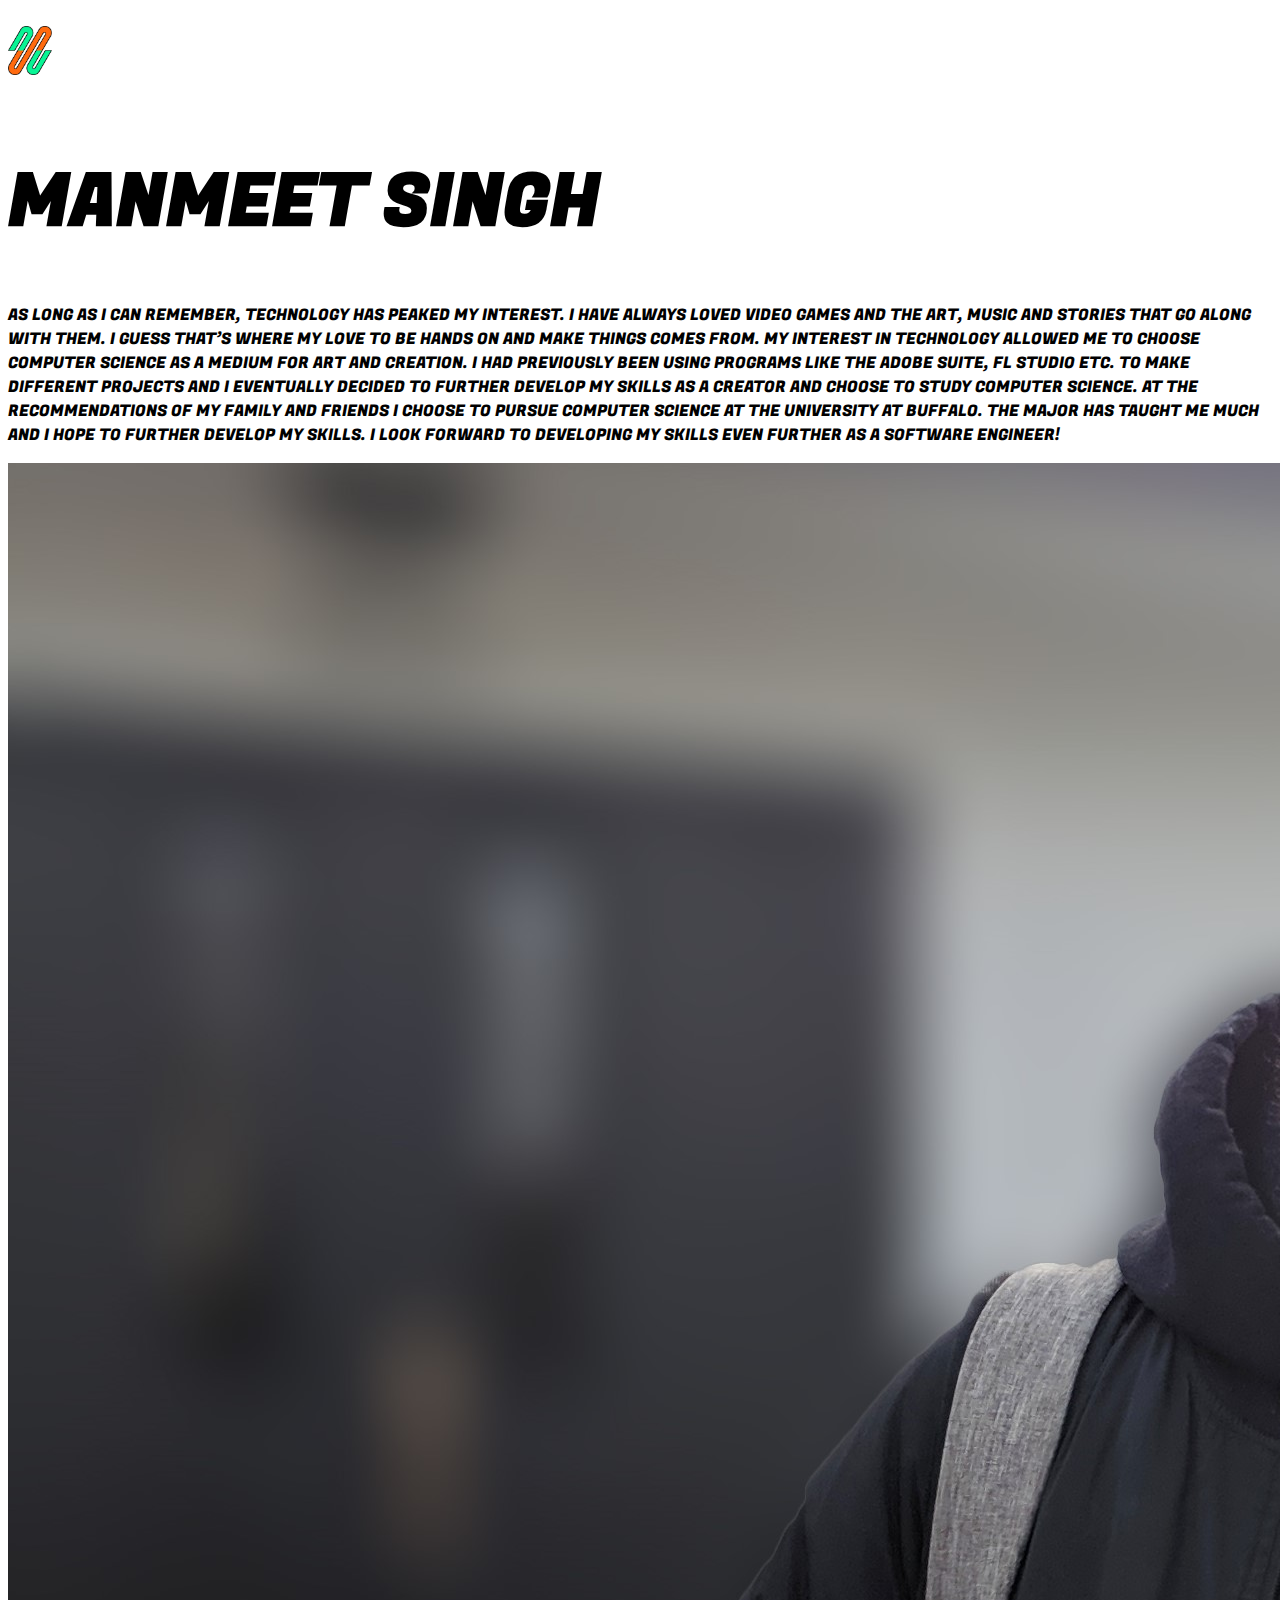
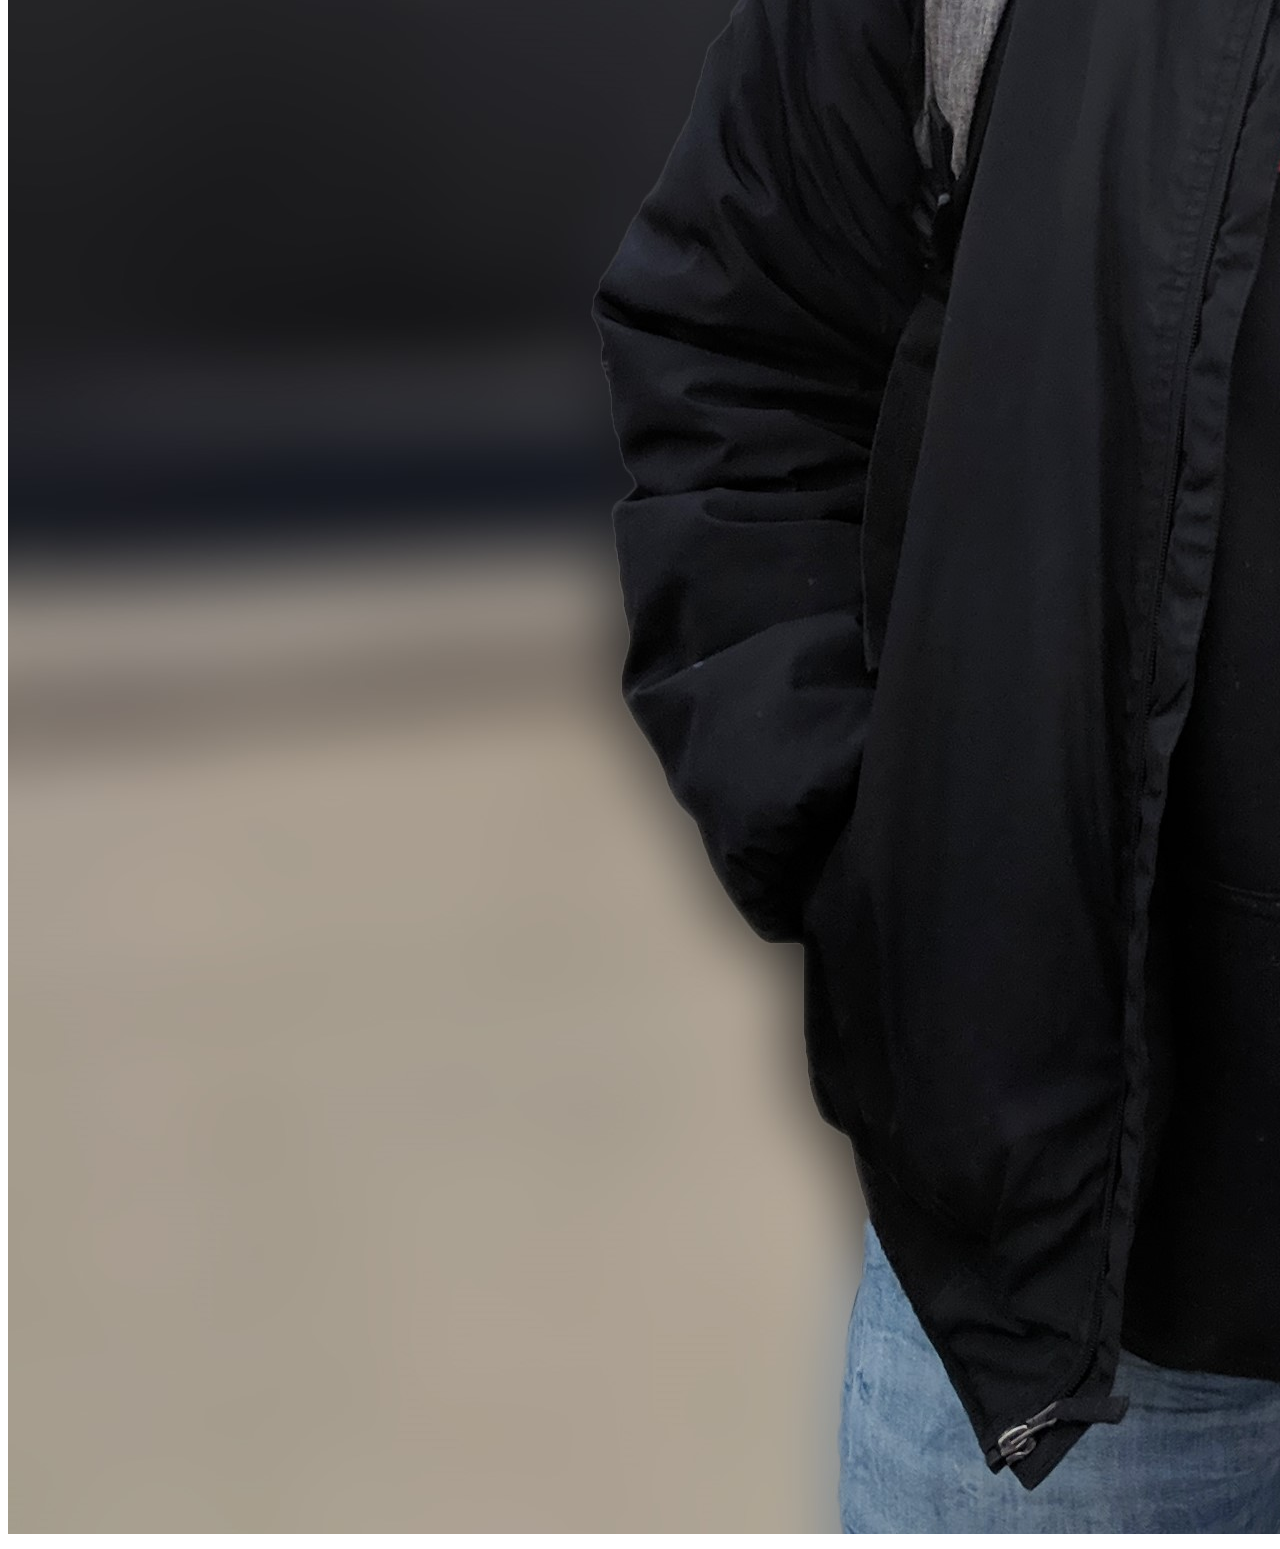
==== about.html @ 2faa0e52 "Updated Website" ====
<!doctype html>
<html lang="en">

<head>
    <title>Hey There!</title>
    <!-- Required meta tags -->
    <meta charset="utf-8">
    <meta name="viewport" content="width=device-width, initial-scale=1">

    <link rel="icon" type="image/png" href="assets/img/Logo.png">


    <!-- Bootstrap CSS -->
    <link href="https://cdn.jsdelivr.net/npm/bootstrap@5.0.0-beta2/dist/css/bootstrap.min.css" rel="stylesheet"
        integrity="sha384-BmbxuPwQa2lc/FVzBcNJ7UAyJxM6wuqIj61tLrc4wSX0szH/Ev+nYRRuWlolflfl" crossorigin="anonymous">
    <!-- Fonts -->
    <link rel="preconnect" href="https://fonts.gstatic.com">
    <link href="https://fonts.googleapis.com/css2?family=Fugaz+One&display=swap" rel="stylesheet">
    <link rel="stylesheet" href="assets/css/styles.css">
</head>

<body>
    <div class="container d-flex flex-column min-vh-100 justify-content-center align-items-center">
        <div class="row name">
            <img href="/index.html" src="/assets/img/Logo.png" alt="" class="backLogo">
            <a href="/index.html" class="col">
                <h1>manmeet singh</h1>
            </a>
        </div>
<!-- d-flex flex-column justify-content-center align-items-center -->
        <div class="row abt">
            <div class="col-sm d-flex align-items-center">
                <p class="about">As long as I can remember, technology has peaked my interest. I have always loved video games and the art, music and
                stories that go along with them. I guess that’s where my love to be hands on and make things comes from. My interest in
                technology allowed me to choose computer science as a medium for art and creation. I had previously been using programs
                like the Adobe Suite, FL Studio etc. to make different projects and I eventually decided to further develop my skills as
                a creator and choose to study Computer Science. At the recommendations of my family and friends I choose to pursue
                computer science at the University at Buffalo. The major has taught me much and I hope to further develop my skills. I
                look forward to developing my skills even further as a software engineer!</p>
            </div>
            <div class="col-sm profileDiv">
                <img src="/assets/img/profile.jpg" alt="" class="img-fluid rounded mx-auto d-block profile">
            </div>
        </div>
    </div>

    <!-- Optional JavaScript -->
    <!-- jQuery first, then Popper.js, then Bootstrap JS -->
    <script src="https://cdn.jsdelivr.net/npm/bootstrap@5.0.0-beta2/dist/js/bootstrap.bundle.min.js"
        integrity="sha384-b5kHyXgcpbZJO/tY9Ul7kGkf1S0CWuKcCD38l8YkeH8z8QjE0GmW1gYU5S9FOnJ0"
        crossorigin="anonymous"></script>
</body>

</html>
---- assets/css/styles.css ----
body {
  font-family: "Fugaz One", cursive;
  color: black;
  text-transform: uppercase;
  background: url(/assets/img/17.jpg) no-repeat center center fixed;
  background-size: cover;
  -webkit-background-size: cover;
  -moz-background-size: cover;
  -o-background-size: cover;
}

@media screen and (min-width: 501px) {
  a {
    color: black;
    font-size: 36px;
    text-decoration: none;
  }

  a:hover {
    color: #ff6a0f;
  }

  .name {
    z-index: 1;
    color: black;
    font-size: 64px;
    align-self: flex-start;
  }

  .name:hover {
    color: #09f495;
    cursor: pointer;
  }

  .logo {
    -webkit-animation: rotate-90-ccw 20s cubic-bezier(0.68, -0.55, 0.265, 1.55)
      infinite alternate both;
    animation: rotate-90-ccw 20s cubic-bezier(0.68, -0.55, 0.265, 1.55) infinite
      alternate both;
  }

  .linkList {
    align-self: flex-end;
  }

  .backLogo {
    width: 44px;
    height: 49px;
    padding-left: 0%;
    padding-right: 0%;
  }

  /* .profile {
  width: 50%;
} */

  .recOrange {
    width: 392px;
    height: 111px;
    background: #ff6a0f;
  }

  .recTeal {
    width: 392px;
    height: 111px;
    background: #09f495;
  }

  /* ----------------------------------------------
 * Generated by Animista on 2021-2-25 17:25:44
 * Licensed under FreeBSD License.
 * See http://animista.net/license for more info. 
 * w: http://animista.net, t: @cssanimista
 * ---------------------------------------------- */

  /**
 * ----------------------------------------
 * animation rotate-90-ccw
 * ----------------------------------------
 */
  @-webkit-keyframes rotate-90-ccw {
    0% {
      -webkit-transform: rotate(0);
      transform: rotate(0);
    }
    100% {
      -webkit-transform: rotate(-90deg);
      transform: rotate(-90deg);
    }
  }
  @keyframes rotate-90-ccw {
    0% {
      -webkit-transform: rotate(0);
      transform: rotate(0);
    }
    100% {
      -webkit-transform: rotate(-90deg);
      transform: rotate(-90deg);
    }
  }
}

@media screen and (max-width: 500px) {
  a {
    color: black;
    font-size: 7vw;
    text-decoration: none;
  }

  a:hover {
    color: #ff6a0f;
  }

  .name {
    z-index: 1;
    color: black;
    font-size: 10vw;
    align-self: center;
    margin-top: 10%;
  }

  .name:hover {
    color: #09f495;
    cursor: pointer;
  }

  .logo {
    width: 50%;
    -webkit-animation: rotate-90-ccw 20s cubic-bezier(0.68, -0.55, 0.265, 1.55)
      infinite alternate both;
    animation: rotate-90-ccw 20s cubic-bezier(0.68, -0.55, 0.265, 1.55) infinite
      alternate both;
  }

  .backLogo {
    width: 44px;
    height: 49px;
    padding-left: 0%;
    padding-right: 0%;
  }

  .linkList {
    align-self: center;
    margin-top: 2vh;
  }

  .abt {
    margin-top: 10%;
  }

  .profileDiv {
    margin-top: 10%;
    margin-bottom: 10%;
  }

  /* ----------------------------------------------
 * Generated by Animista on 2021-2-25 17:25:44
 * Licensed under FreeBSD License.
 * See http://animista.net/license for more info. 
 * w: http://animista.net, t: @cssanimista
 * ---------------------------------------------- */

  /**
 * ----------------------------------------
 * animation rotate-90-ccw
 * ----------------------------------------
 */
  @-webkit-keyframes rotate-90-ccw {
    0% {
      -webkit-transform: rotate(0);
      transform: rotate(0);
    }
    100% {
      -webkit-transform: rotate(-90deg);
      transform: rotate(-90deg);
    }
  }
  @keyframes rotate-90-ccw {
    0% {
      -webkit-transform: rotate(0);
      transform: rotate(0);
    }
    100% {
      -webkit-transform: rotate(-90deg);
      transform: rotate(-90deg);
    }
  }
}
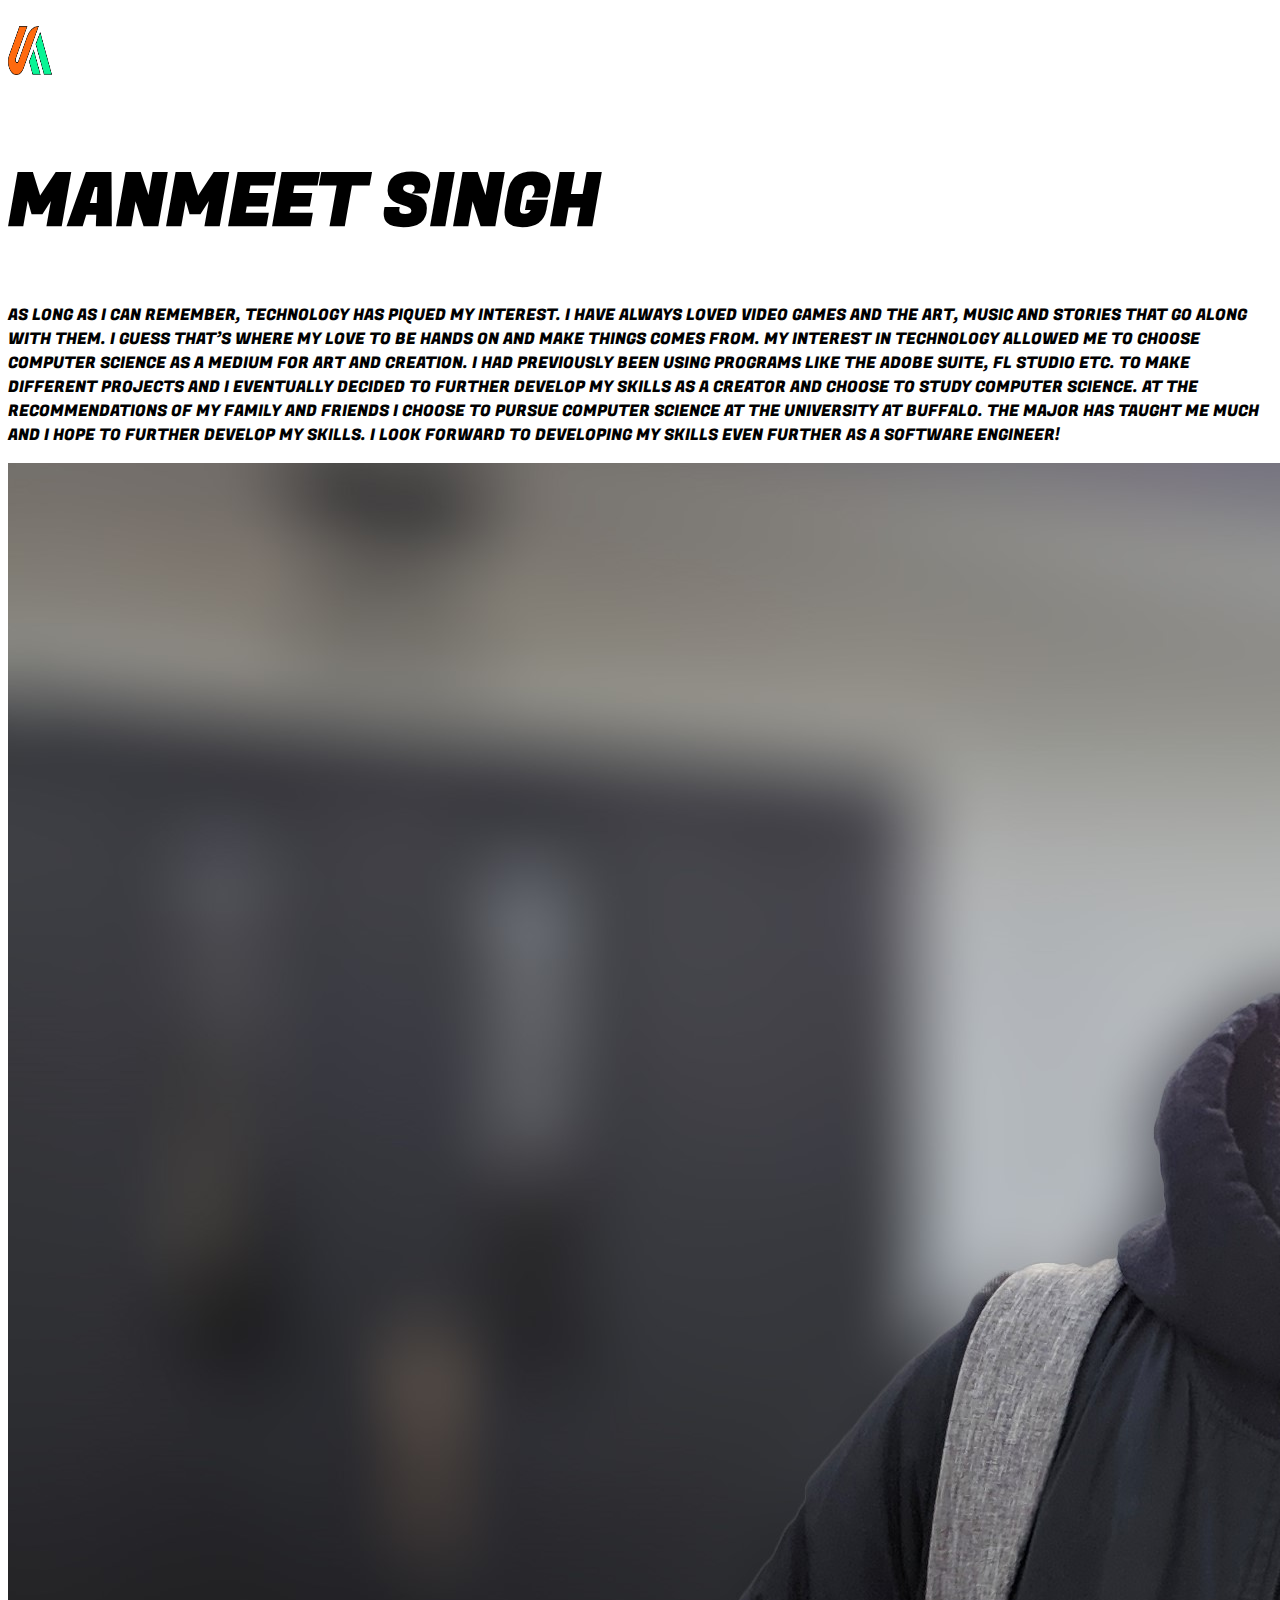
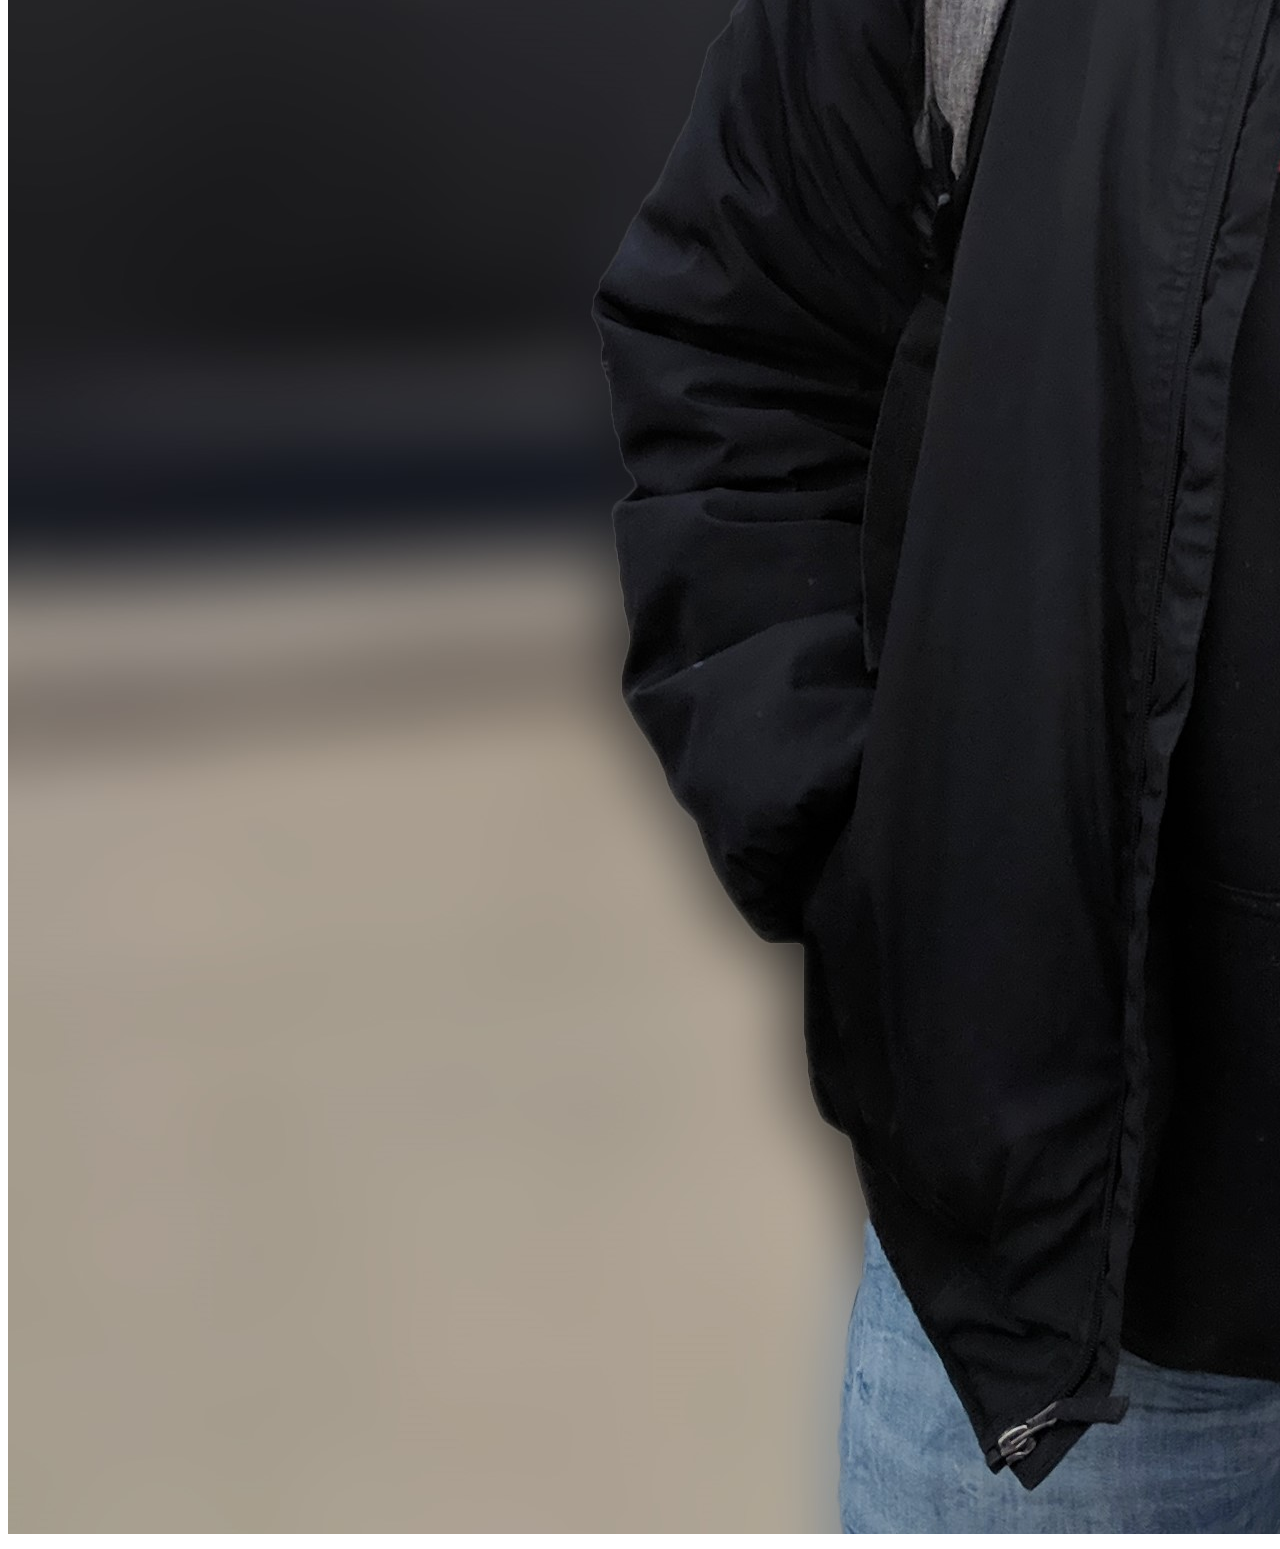
==== commit 3dd415b0: "Update about.html" ====
--- a/about.html
+++ b/about.html
@@ -30,7 +30,7 @@
 <!-- d-flex flex-column justify-content-center align-items-center -->
         <div class="row abt">
             <div class="col-sm d-flex align-items-center">
-                <p class="about">As long as I can remember, technology has peaked my interest. I have always loved video games and the art, music and
+                <p class="about">As long as I can remember, technology has piqued my interest. I have always loved video games and the art, music and
                 stories that go along with them. I guess that’s where my love to be hands on and make things comes from. My interest in
                 technology allowed me to choose computer science as a medium for art and creation. I had previously been using programs
                 like the Adobe Suite, FL Studio etc. to make different projects and I eventually decided to further develop my skills as
--- a/assets/css/styles.css
+++ b/assets/css/styles.css
@@ -32,12 +32,12 @@
     cursor: pointer;
   }
 
-  .logo {
+  /* .logo {
     -webkit-animation: rotate-90-ccw 20s cubic-bezier(0.68, -0.55, 0.265, 1.55)
       infinite alternate both;
     animation: rotate-90-ccw 20s cubic-bezier(0.68, -0.55, 0.265, 1.55) infinite
       alternate both;
-  }
+  } */
 
   .linkList {
     align-self: flex-end;
@@ -78,7 +78,7 @@
  * animation rotate-90-ccw
  * ----------------------------------------
  */
-  @-webkit-keyframes rotate-90-ccw {
+  /* @-webkit-keyframes rotate-90-ccw {
     0% {
       -webkit-transform: rotate(0);
       transform: rotate(0);
@@ -97,7 +97,7 @@
       -webkit-transform: rotate(-90deg);
       transform: rotate(-90deg);
     }
-  }
+  } */
 }
 
 @media screen and (max-width: 500px) {
@@ -124,13 +124,13 @@
     cursor: pointer;
   }
 
-  .logo {
+  /* .logo {
     width: 50%;
     -webkit-animation: rotate-90-ccw 20s cubic-bezier(0.68, -0.55, 0.265, 1.55)
       infinite alternate both;
     animation: rotate-90-ccw 20s cubic-bezier(0.68, -0.55, 0.265, 1.55) infinite
       alternate both;
-  }
+  } */
 
   .backLogo {
     width: 44px;
@@ -153,19 +153,7 @@
     margin-bottom: 10%;
   }
 
-  /* ----------------------------------------------
- * Generated by Animista on 2021-2-25 17:25:44
- * Licensed under FreeBSD License.
- * See http://animista.net/license for more info. 
- * w: http://animista.net, t: @cssanimista
- * ---------------------------------------------- */
-
-  /**
- * ----------------------------------------
- * animation rotate-90-ccw
- * ----------------------------------------
- */
-  @-webkit-keyframes rotate-90-ccw {
+  /* @-webkit-keyframes rotate-90-ccw {
     0% {
       -webkit-transform: rotate(0);
       transform: rotate(0);
@@ -184,5 +172,5 @@
       -webkit-transform: rotate(-90deg);
       transform: rotate(-90deg);
     }
-  }
+  } */
 }
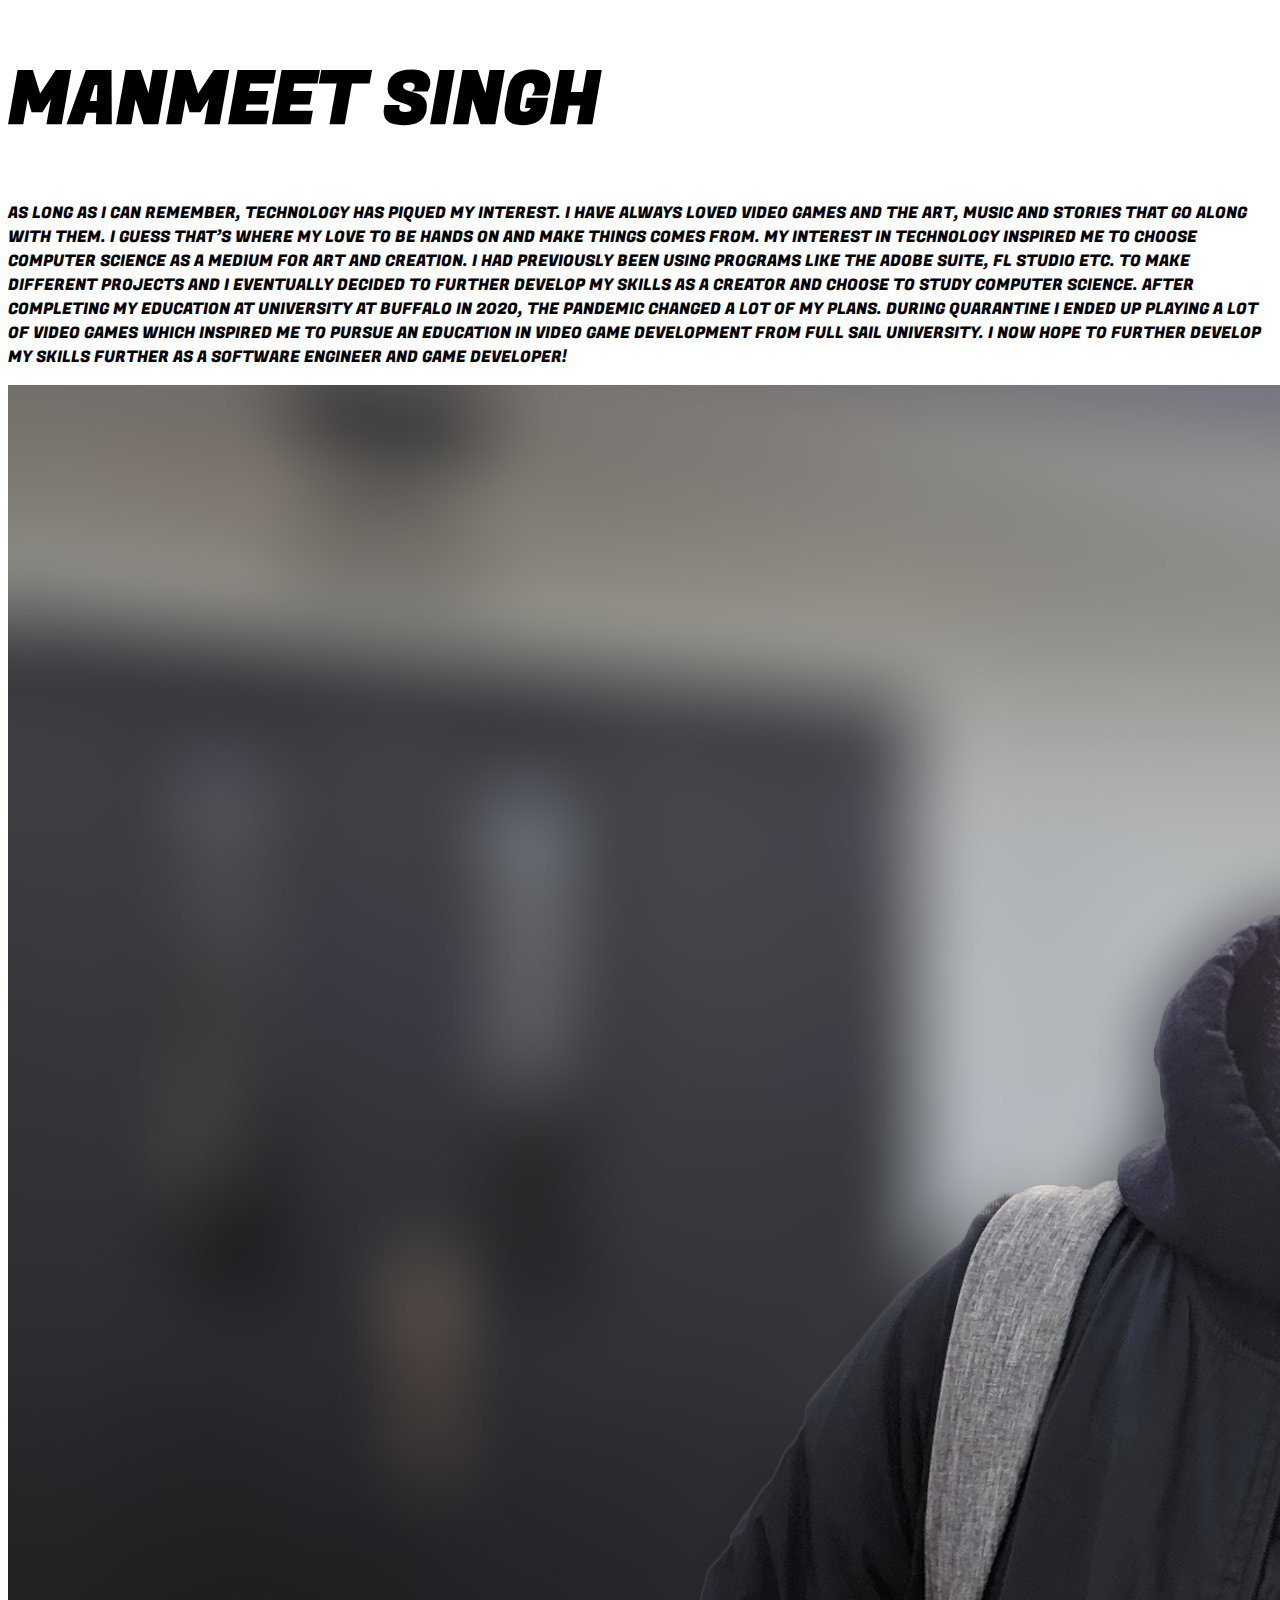
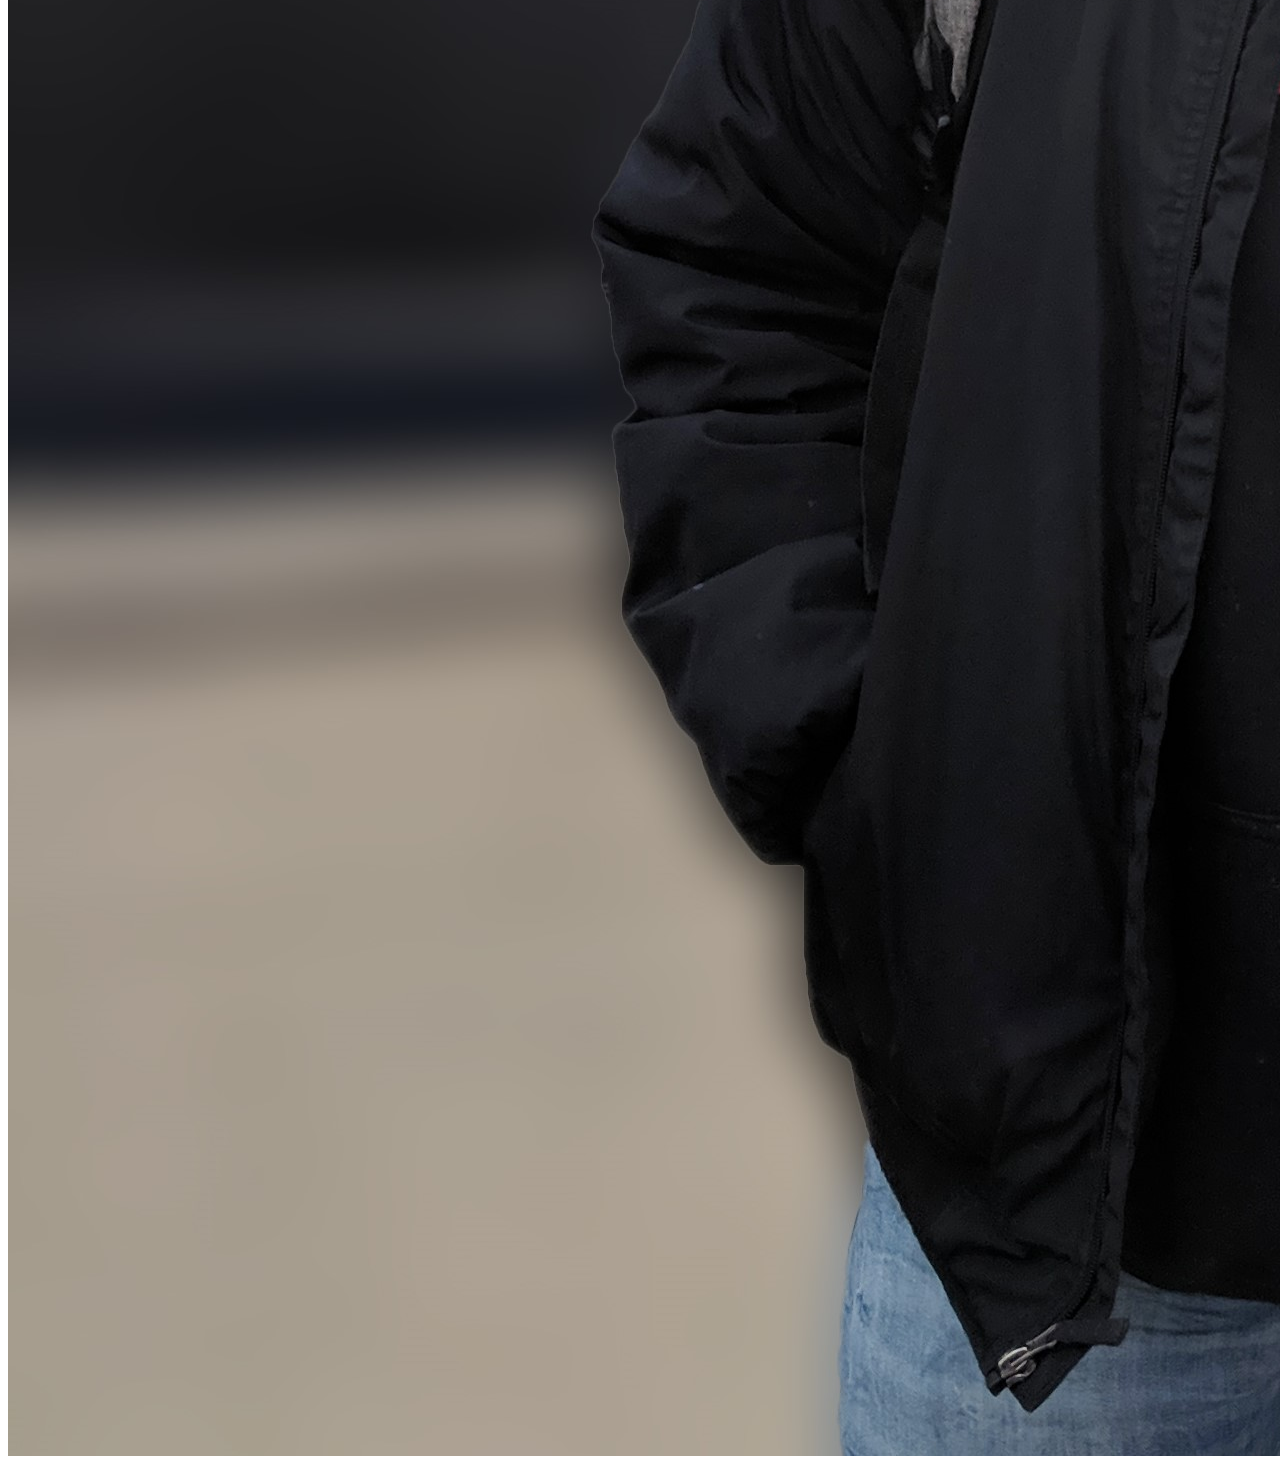
==== commit fbefe24d: "Update with new resume" ====
--- a/about.html
+++ b/about.html
@@ -21,8 +21,7 @@
 
 <body>
     <div class="container d-flex flex-column min-vh-100 justify-content-center align-items-center">
-        <div class="row name">
-            <img href="/index.html" src="/assets/img/Logo.png" alt="" class="backLogo">
+        <div class="row aboutName">
             <a href="/index.html" class="col">
                 <h1>manmeet singh</h1>
             </a>
@@ -32,11 +31,12 @@
             <div class="col-sm d-flex align-items-center">
                 <p class="about">As long as I can remember, technology has piqued my interest. I have always loved video games and the art, music and
                 stories that go along with them. I guess that’s where my love to be hands on and make things comes from. My interest in
-                technology allowed me to choose computer science as a medium for art and creation. I had previously been using programs
+                technology inspired me to choose computer science as a medium for art and creation. I had previously been using programs
                 like the Adobe Suite, FL Studio etc. to make different projects and I eventually decided to further develop my skills as
-                a creator and choose to study Computer Science. At the recommendations of my family and friends I choose to pursue
-                computer science at the University at Buffalo. The major has taught me much and I hope to further develop my skills. I
-                look forward to developing my skills even further as a software engineer!</p>
+                a creator and choose to study Computer Science. After completing my education at University at Buffalo in 2020, the
+                pandemic changed a lot of my plans. During quarantine I ended up playing a lot of video games which inspired me to
+                pursue an education in Video Game Development from Full Sail University. I now hope to further develop my skills further
+                as a software engineer and game developer!</p>
             </div>
             <div class="col-sm profileDiv">
                 <img src="/assets/img/profile.jpg" alt="" class="img-fluid rounded mx-auto d-block profile">
--- a/assets/css/styles.css
+++ b/assets/css/styles.css
@@ -23,8 +23,8 @@
   .name {
     z-index: 1;
     color: black;
-    font-size: 64px;
-    align-self: flex-start;
+    font-size: 77px;
+    align-self: flex-end;
   }
 
   .name:hover {
@@ -49,10 +49,10 @@
     padding-left: 0%;
     padding-right: 0%;
   }
-
-  /* .profile {
-  width: 50%;
-} */
+  
+  .aboutName {
+    align-self: flex-start;
+  {
 
   .recOrange {
     width: 392px;
@@ -153,6 +153,10 @@
     margin-bottom: 10%;
   }
 
+  .aboutName {
+    align-self: flex-start;
+  {
+
   /* @-webkit-keyframes rotate-90-ccw {
     0% {
       -webkit-transform: rotate(0);
